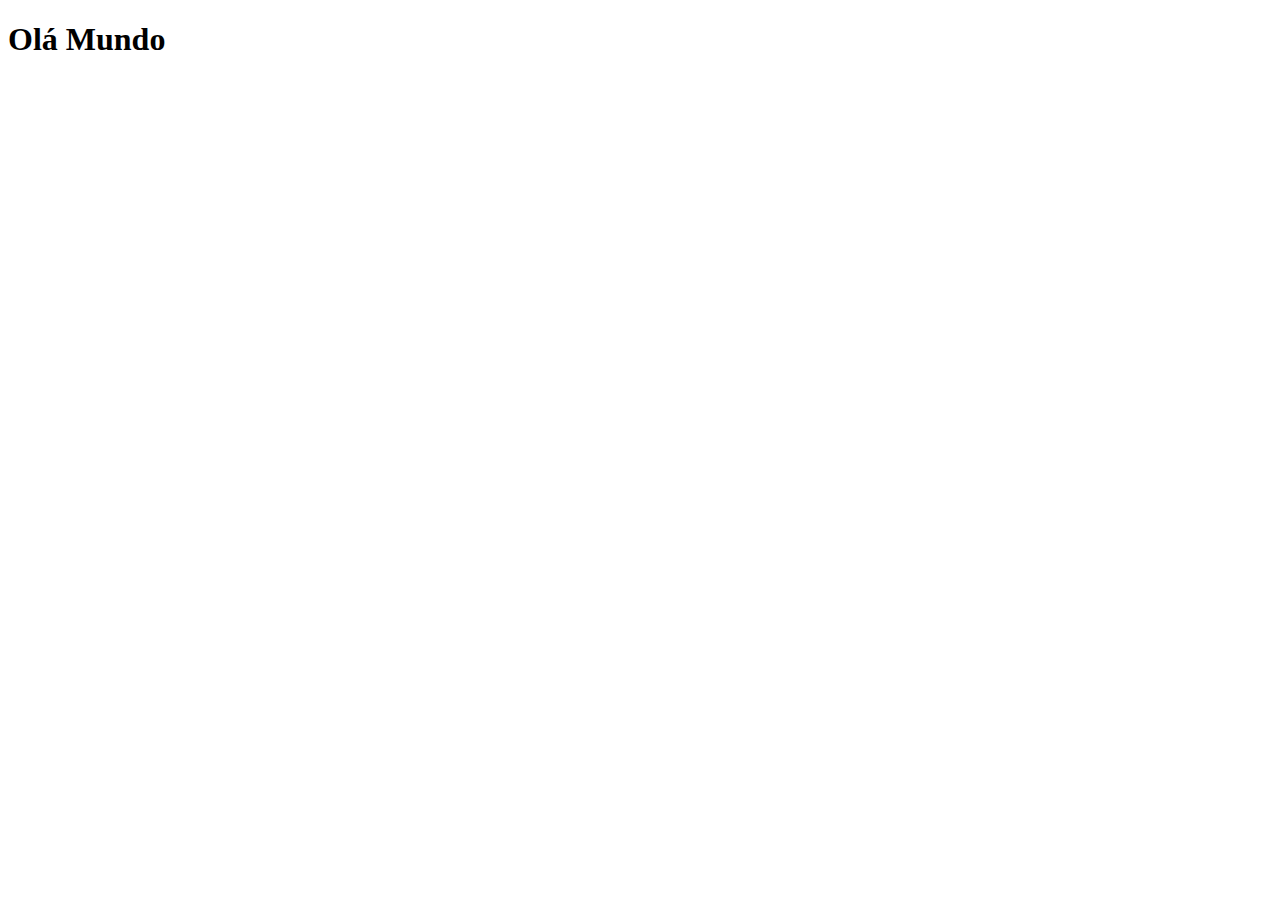
==== index.html @ 4bff9493 "criei a pagina principal" ====
<!DOCTYPE html>
<html lang="pt-br">
<head>
    <meta charset="UTF-8">
    <meta http-equiv="X-UA-Compatible" content="IE=edge">
    <meta name="viewport" content="width=device-width, initial-scale=1.0">
    <link rel="shortcut icon" href="favicon.ico" type="image/x-icon">
    <title>Projeto Redes Sociais</title>
</head>
<body>
    <h1>Olá Mundo</h1>
</body>
</html>
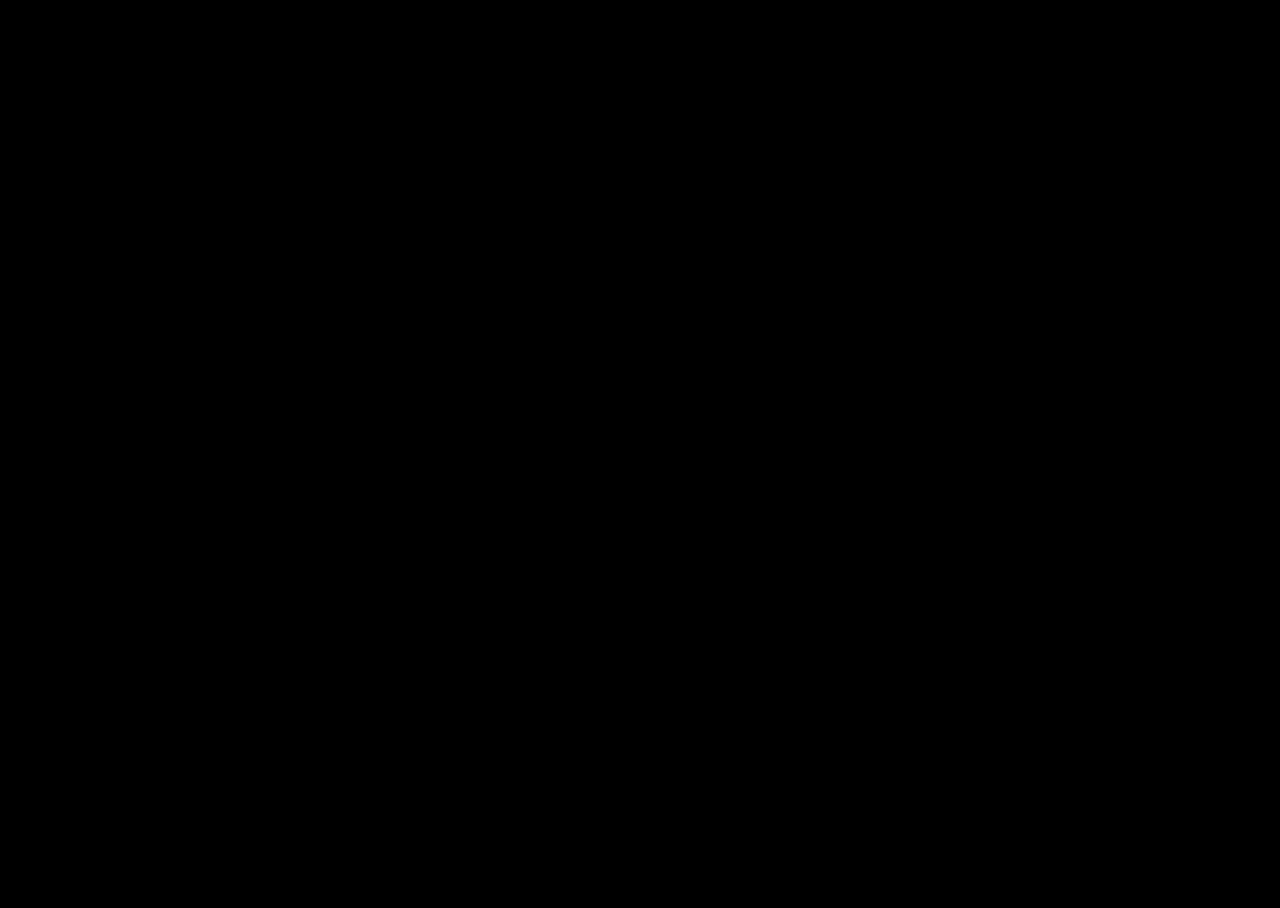
==== commit a79b42d4: "atualização" ====
--- a/index.html
+++ b/index.html
@@ -5,9 +5,12 @@
     <meta http-equiv="X-UA-Compatible" content="IE=edge">
     <meta name="viewport" content="width=device-width, initial-scale=1.0">
     <link rel="shortcut icon" href="favicon.ico" type="image/x-icon">
+    <link rel="stylesheet" href="estilos/style.css">
     <title>Projeto Redes Sociais</title>
 </head>
 <body>
-    <h1>Olá Mundo</h1>
+    <main>
+        ihghvvgvhvugv
+    </main>
 </body>
 </html>--- a/estilos/style.css
+++ b/estilos/style.css
@@ -0,0 +1,16 @@
+@charset "UTF-8";
+
+* {
+    font-family: Arial, Helvetica, sans-serif;
+    max-width: 0px;
+    padding: 0px;
+}
+
+ html, body {
+    height: 100vh;
+    width: 100vw;
+    background-color: black;
+}
+
+
+
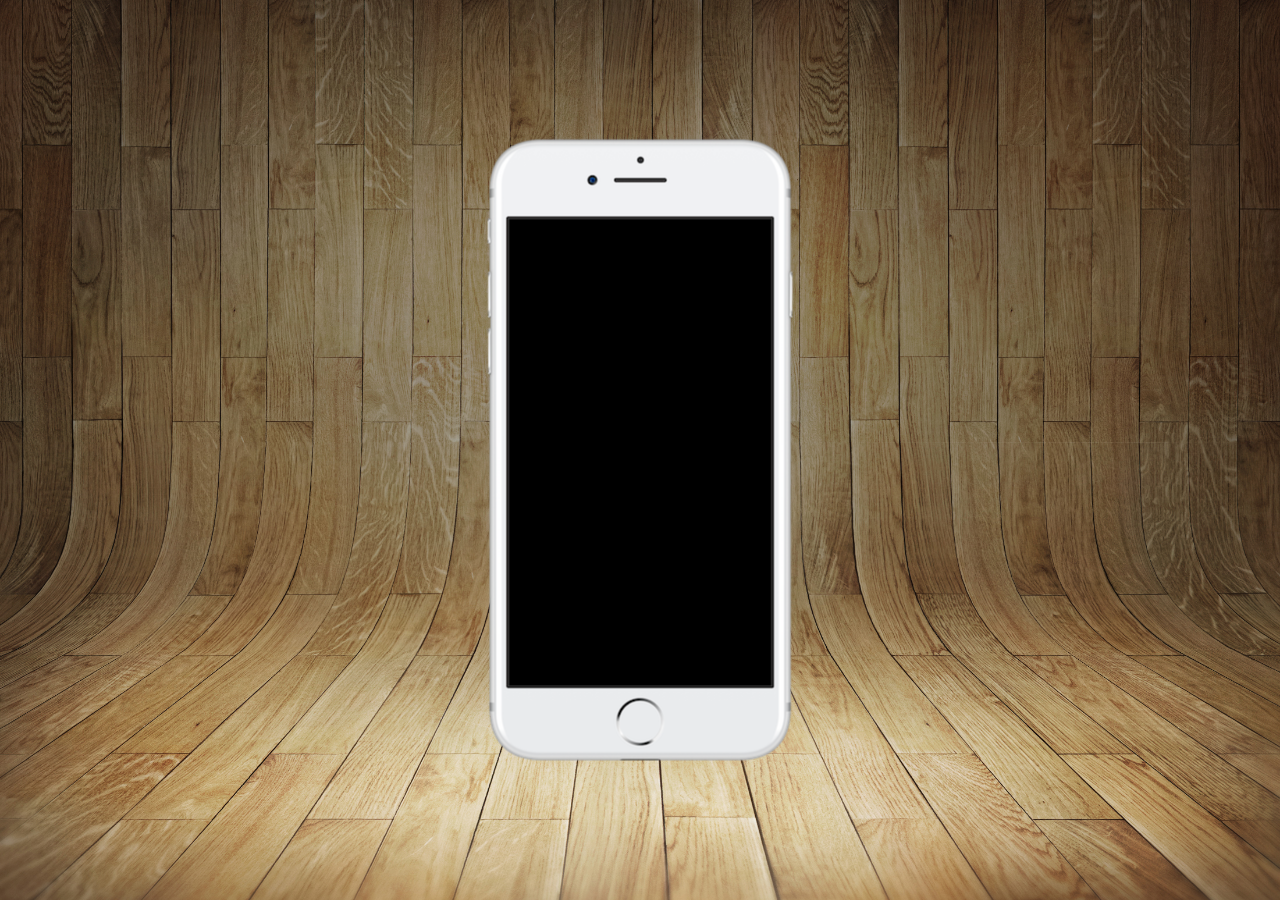
==== commit d6597988: "atualização" ====
--- a/index.html
+++ b/index.html
@@ -10,7 +10,12 @@
 </head>
 <body>
     <main>
-        ihghvvgvhvugv
+        <section id="telefone">
+
+        </section>
+        <section id="redes-sociais">
+
+        </section>
     </main>
 </body>
 </html>--- a/estilos/style.css
+++ b/estilos/style.css
@@ -1,9 +1,9 @@
 @charset "UTF-8";
 
 * {
-    font-family: Arial, Helvetica, sans-serif;
-    max-width: 0px;
+    margin: 0px;
     padding: 0px;
+    font-family: Arial, Helvetica, sans-serif; 
 }
 
  html, body {
@@ -12,5 +12,25 @@
     background-color: black;
 }
 
+body {
+    background: url('../imagens/fundo-madeira.jpg') no-repeat top center;
+    background-size: cover;
+    background-attachment: fixed;
+}
+    
+ main {
+    position: relative;
+    height: 100vh;  
+ }
 
-
+ section#telefone {
+    position: absolute;
+    top: 50%;
+    left: 50%;
+    transform: translate(-50%, -50%);
+    
+    height: 627px;
+    width: 311px;
+    background: url('../imagens/frame-iphone.png') no-repeat;
+  
+ }